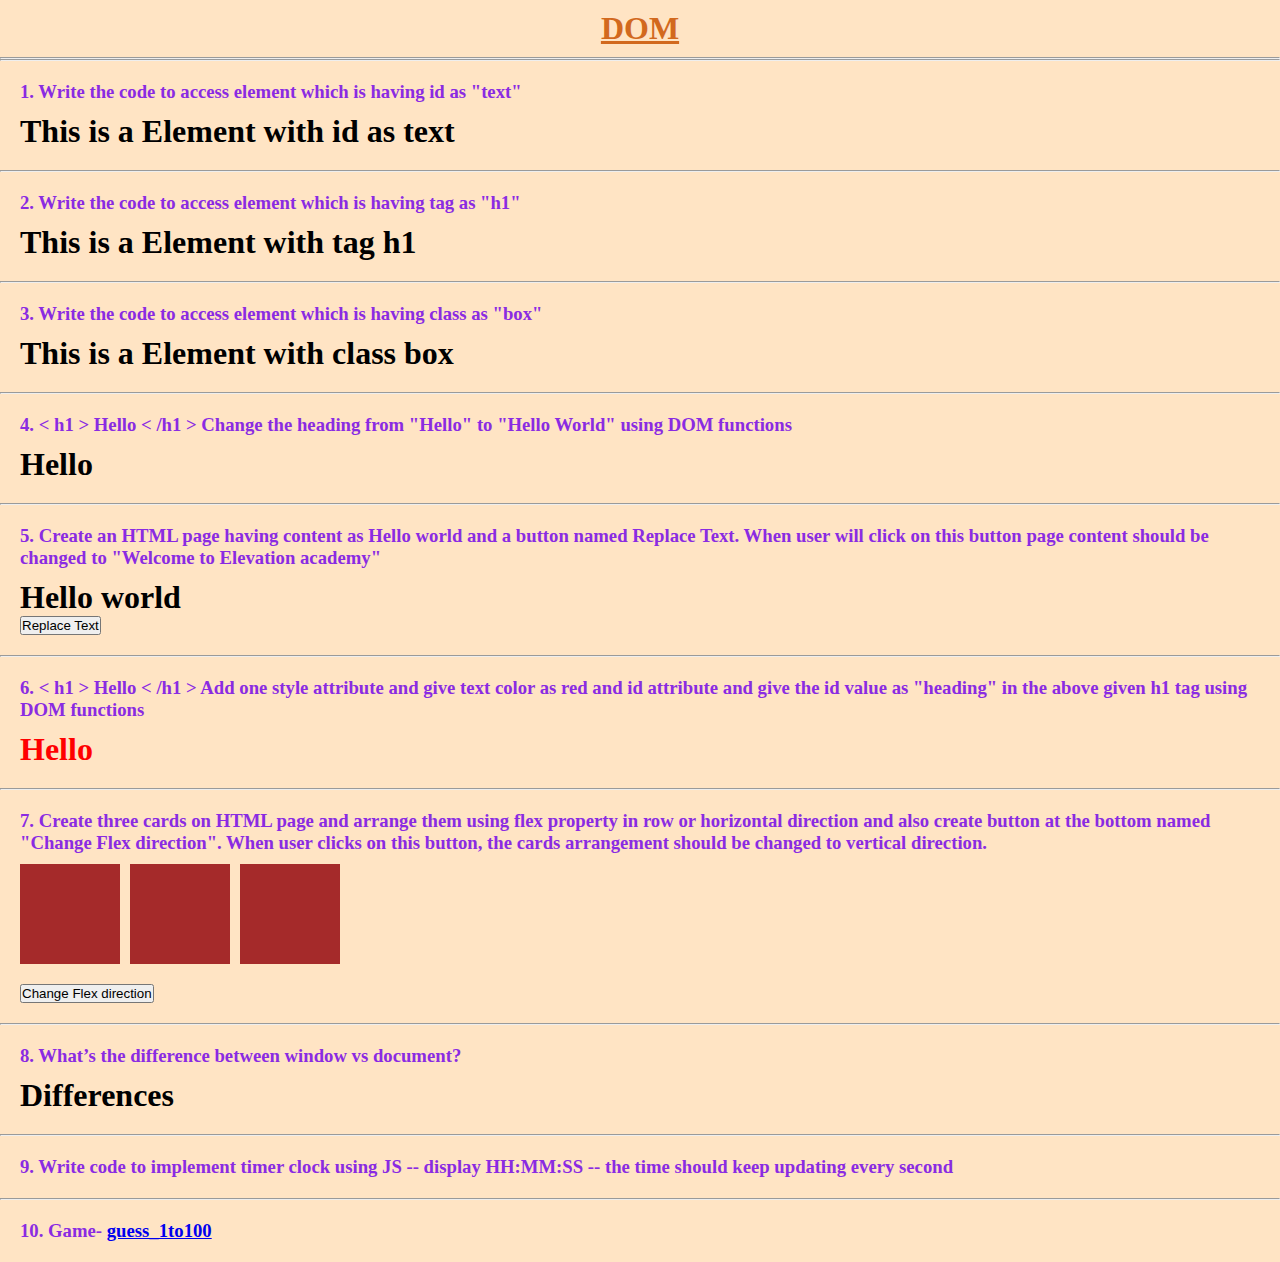
==== index.html @ a58eca59 "initial commit" ====
<!DOCTYPE html>
<html lang="en">
	<head>
		<meta charset="UTF-8" />
		<meta http-equiv="X-UA-Compatible" content="IE=edge" />
		<meta name="viewport" content="width=device-width, initial-scale=1.0" />
		<title>DOM-Assignment13</title>
		<link rel="stylesheet" href="./index.css" />
	</head>
	<body>
		<h1>DOM</h1>
		<hr />
		<hr />
		<div class="ques">
			<h3>1. Write the code to access element which is having id as "text"</h3>
			<h1 id="text">This is a Element with id as text</h1>
		</div>
		<hr />
		<div class="ques">
			<h3>2. Write the code to access element which is having tag as "h1"</h3>
			<h1>This is a Element with tag h1</h1>
		</div>
		<hr />
		<div class="ques">
			<h3>
				3. Write the code to access element which is having class as "box"
			</h3>
			<h1 class="box">This is a Element with class box</h1>
		</div>
		<hr />
		<div class="ques">
			<h3>
				4. < h1 > Hello < /h1 > Change the heading from "Hello" to "Hello World"
				using DOM functions
			</h3>
			<h1 id="changeHeading">Hello</h1>
		</div>
		<hr />
		<div class="ques">
			<h3>
				5. Create an HTML page having content as Hello world and a button named
				Replace Text. When user will click on this button page content should be
				changed to "Welcome to Elevation academy"
			</h3>
			<h1 id="replaceContent">Hello world</h1>
			<button onclick="replaceText()">Replace Text</button>
		</div>
		<hr />
		<div class="ques">
			<h3>
				6. < h1 > Hello < /h1 > Add one style attribute and give text color as
				red and id attribute and give the id value as "heading" in the above
				given h1 tag using DOM functions
			</h3>
			<h1>Hello</h1>
		</div>
		<hr />
		<div class="ques">
			<h3>
				7. Create three cards on HTML page and arrange them using flex property
				in row or horizontal direction and also create button at the bottom
				named "Change Flex direction". When user clicks on this button, the
				cards arrangement should be changed to vertical direction.
			</h3>
			<div class="flex">
				<div class="flex-box"></div>
				<div class="flex-box"></div>
				<div class="flex-box"></div>
			</div>
			<button>Change Flex direction</button>
		</div>
		<hr />
		<div class="ques">
			<h3>8. What’s the difference between window vs document?</h3>
			<h1>Differences</h1>
		</div>
		<hr />
		<div class="ques">
			<h3>
				9. Write code to implement timer clock using JS -- display HH:MM:SS --
				the time should keep updating every second
			</h3>
			<div class="timerClock"></div>
		</div>
		<hr />
		<div class="ques">
			<h3>10. Game- <a href="./guessgame.html">guess_1to100</a></h3>
		</div>

		<script src="./index.js"></script>
	</body>
</html>
---- index.css ----
* {
	margin: 0;
	padding: 0;
	box-sizing: border-box;
}
body {
	background-color: bisque;
}
body > h1 {
	text-align: center;
	margin: 10px;
	color: chocolate;
	text-decoration: underline;
}
.ques {
	margin: 20px;
}
.ques > h3 {
	color: blueviolet;
	margin-bottom: 10px;
}
.flex {
	display: flex;
	gap: 10px;
	height: 120px;
}
.flex-box {
	width: 100px;
	height: 100px;
	background-color: brown;
}
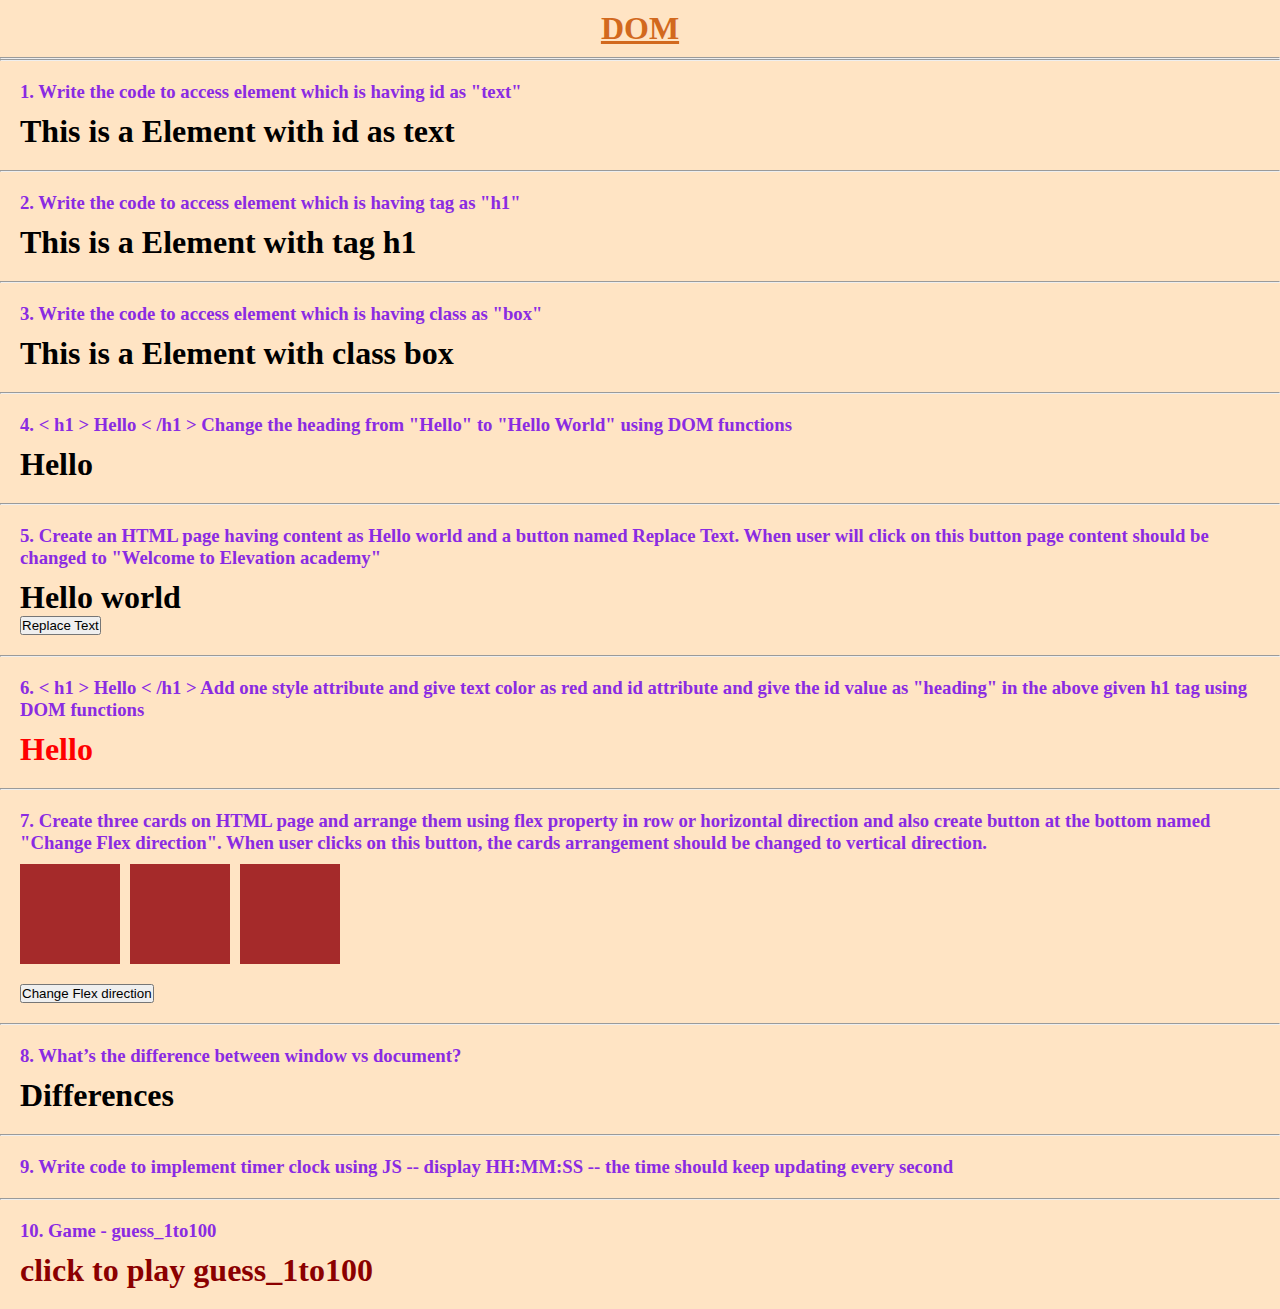
==== commit 57d115b5: "next commit" ====
--- a/index.html
+++ b/index.html
@@ -84,7 +84,8 @@
 		</div>
 		<hr />
 		<div class="ques">
-			<h3>10. Game- <a href="./guessgame.html">guess_1to100</a></h3>
+			<h3>10. Game - guess_1to100</h3>
+			<h1><a href="./guessgame.html">click to play guess_1to100</a></h1>
 		</div>
 
 		<script src="./index.js"></script>
--- a/index.css
+++ b/index.css
@@ -29,3 +29,13 @@
 	height: 100px;
 	background-color: brown;
 }
+a:link {
+	color: darkred;
+	text-decoration: none;
+}
+a:visited {
+	color: crimson;
+}
+a:active {
+	color: coral;
+}
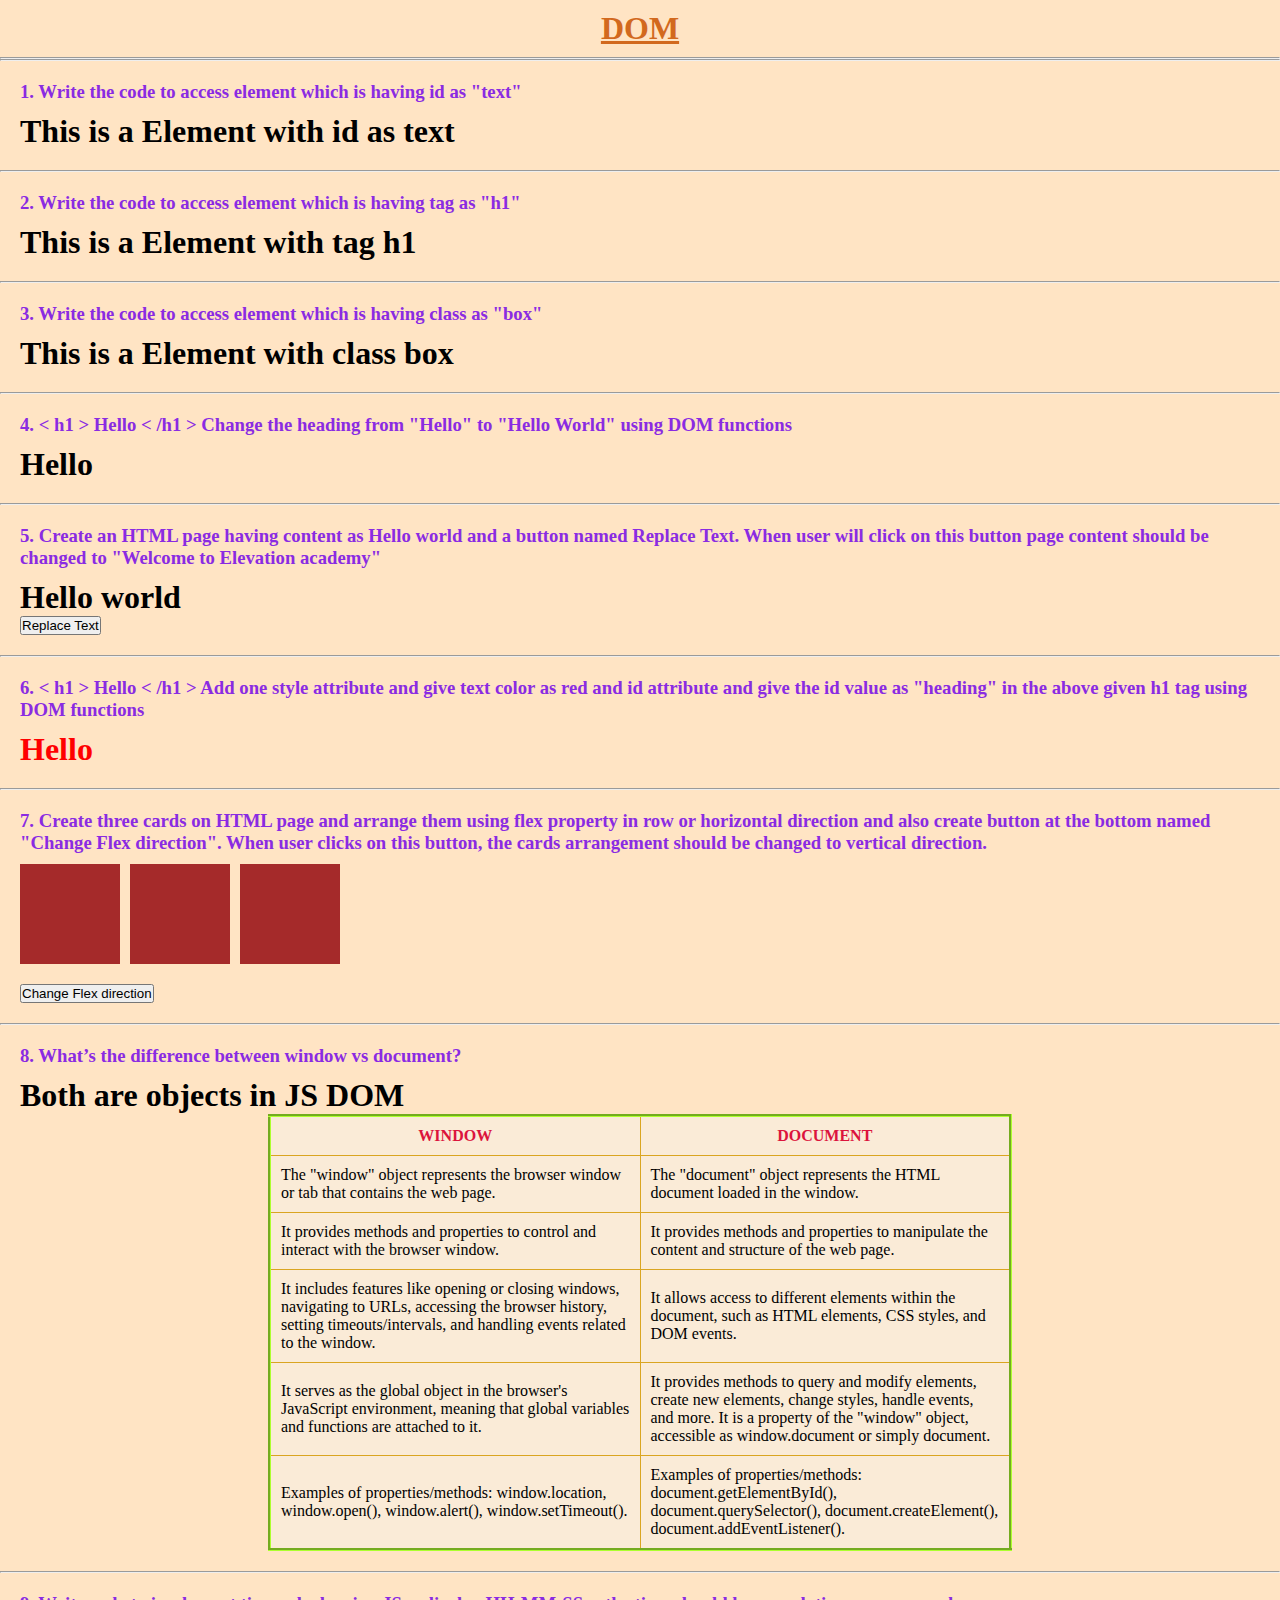
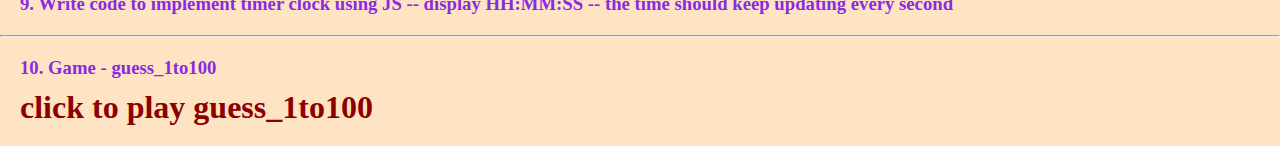
==== commit 6c6376c1: "adding styling" ====
--- a/index.html
+++ b/index.html
@@ -72,7 +72,68 @@
 		<hr />
 		<div class="ques">
 			<h3>8. What’s the difference between window vs document?</h3>
-			<h1>Differences</h1>
+			<h1>Both are objects in JS DOM</h1>
+			<table>
+				<tr>
+					<th>WINDOW</th>
+					<th>DOCUMENT</th>
+				</tr>
+				<tr>
+					<td>
+						The "window" object represents the browser window or tab that
+						contains the web page.
+					</td>
+					<td>
+						The "document" object represents the HTML document loaded in the
+						window.
+					</td>
+				</tr>
+				<tr>
+					<td>
+						It provides methods and properties to control and interact with the
+						browser window.
+					</td>
+					<td>
+						It provides methods and properties to manipulate the content and
+						structure of the web page.
+					</td>
+				</tr>
+				<tr>
+					<td>
+						It includes features like opening or closing windows, navigating to
+						URLs, accessing the browser history, setting timeouts/intervals, and
+						handling events related to the window.
+					</td>
+					<td>
+						It allows access to different elements within the document, such as
+						HTML elements, CSS styles, and DOM events.
+					</td>
+				</tr>
+				<tr>
+					<td>
+						It serves as the global object in the browser's JavaScript
+						environment, meaning that global variables and functions are
+						attached to it.
+					</td>
+					<td>
+						It provides methods to query and modify elements, create new
+						elements, change styles, handle events, and more. It is a property
+						of the "window" object, accessible as window.document or simply
+						document.
+					</td>
+				</tr>
+				<tr>
+					<td>
+						Examples of properties/methods: window.location, window.open(),
+						window.alert(), window.setTimeout().
+					</td>
+					<td>
+						Examples of properties/methods: document.getElementById(),
+						document.querySelector(), document.createElement(),
+						document.addEventListener().
+					</td>
+				</tr>
+			</table>
 		</div>
 		<hr />
 		<div class="ques">
--- a/index.css
+++ b/index.css
@@ -29,6 +29,19 @@
 	height: 100px;
 	background-color: brown;
 }
+table {
+	border: 3px groove greenyellow;
+	border-collapse: collapse;
+	width: 60%;
+	margin: auto;
+	background-color: antiquewhite;
+}
+td,
+th {
+	border: 1px solid goldenrod;
+	padding: 10px;
+	width: 50%;
+}
 a:link {
 	color: darkred;
 	text-decoration: none;
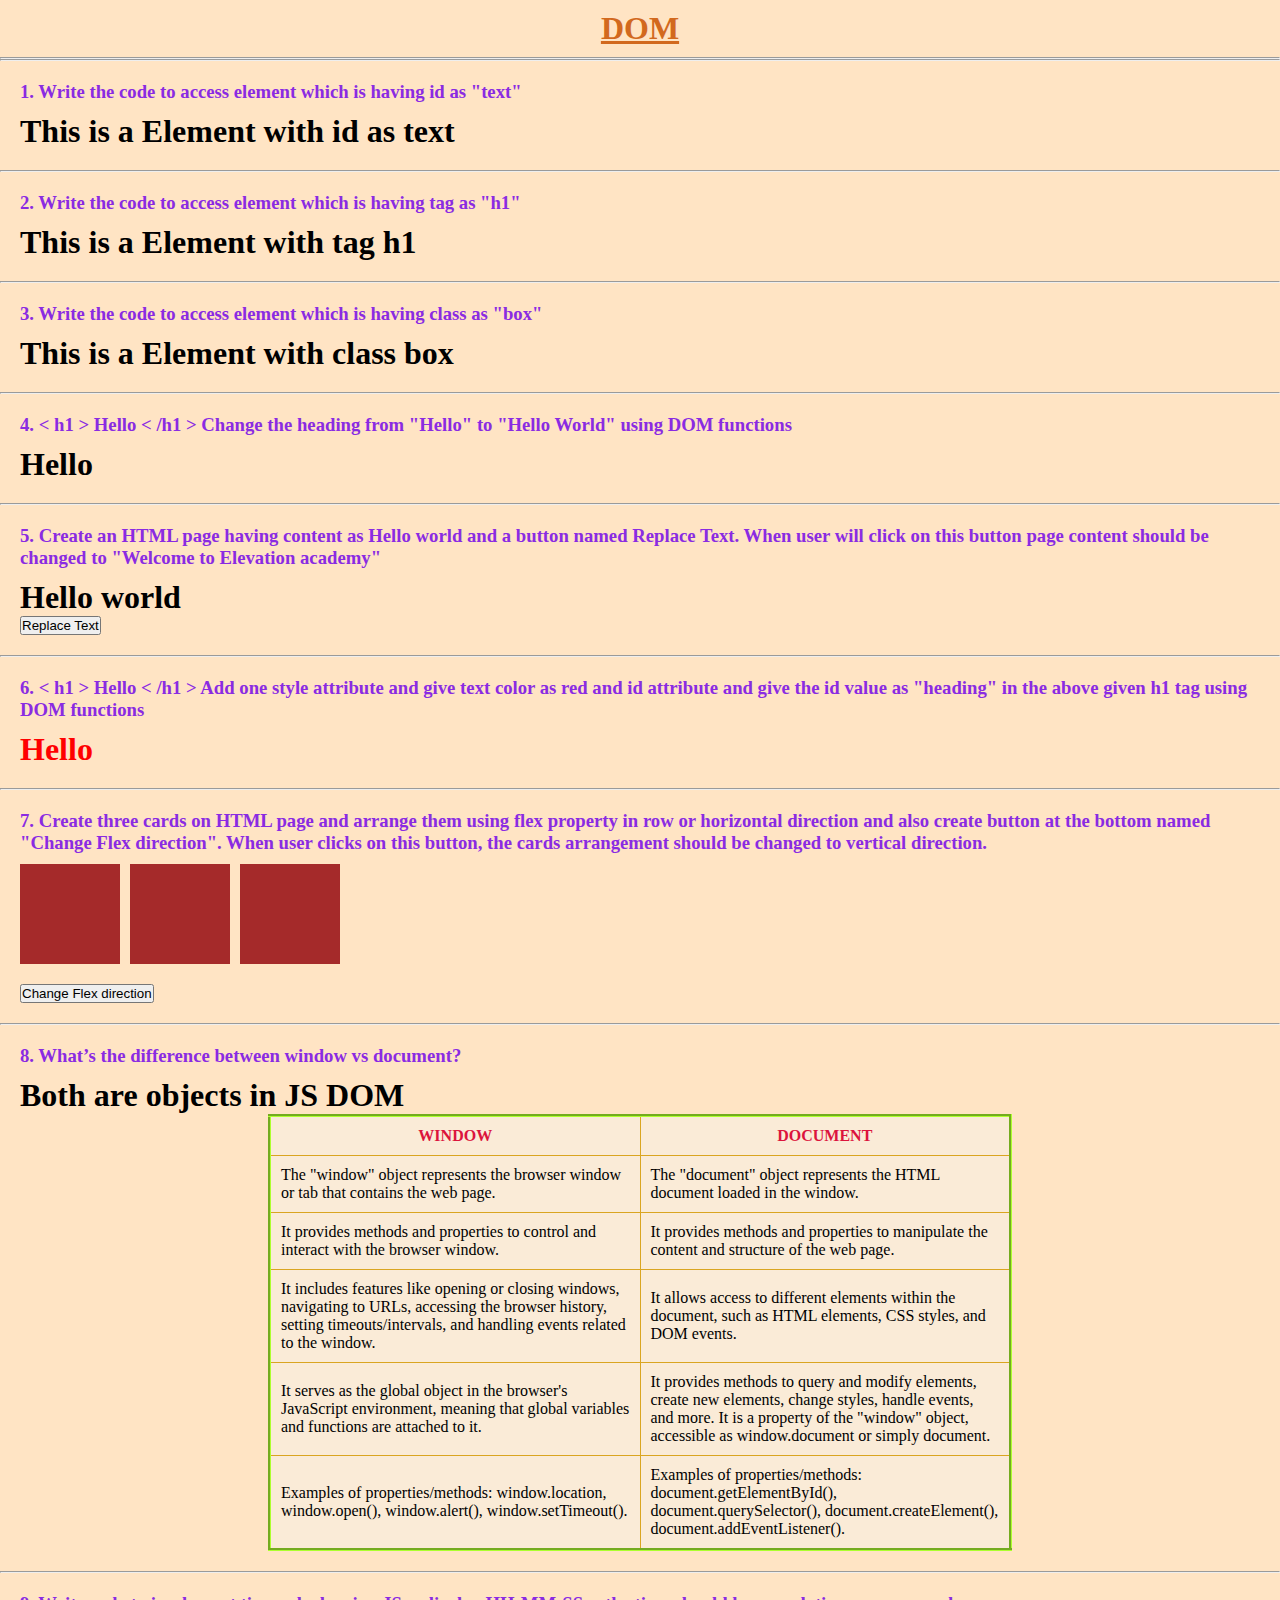
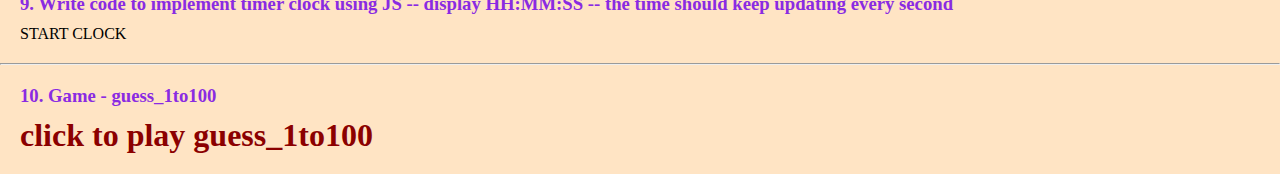
==== commit b57b26a2: "complete handson" ====
--- a/index.html
+++ b/index.html
@@ -141,7 +141,7 @@
 				9. Write code to implement timer clock using JS -- display HH:MM:SS --
 				the time should keep updating every second
 			</h3>
-			<div class="timerClock"></div>
+			<div class="timerClock">START CLOCK</div>
 		</div>
 		<hr />
 		<div class="ques">
--- a/index.css
+++ b/index.css
@@ -52,3 +52,76 @@
 a:active {
 	color: coral;
 }
+.row1 {
+	margin: 20px;
+}
+.boxleft {
+	float: left;
+	background-color: white;
+	color: black;
+	padding: 20px;
+}
+.boxright {
+	float: right;
+}
+.row2 {
+	clear: both;
+	text-align: center;
+	padding: 20px;
+}
+.row3 {
+	background-color: white;
+	height: 15px;
+	position: relative;
+	top: 50px;
+}
+.boxcenter {
+	background-color: azure;
+	color: black;
+	width: 150px;
+	height: 150px;
+	position: absolute;
+	left: 45%;
+	top: -60px;
+	border-radius: 2px;
+}
+.boxcenter > span {
+	position: absolute;
+	left: 40%;
+	top: 20%;
+	font-size: 500%;
+}
+.row4 {
+	margin: 150px;
+}
+.boxinput {
+	float: left;
+}
+#boxinput {
+	width: 200px;
+	height: 120px;
+	border: 5px solid white;
+	background-color: transparent;
+	color: white;
+	font-size: xx-large;
+	text-align: center;
+}
+.guessText {
+	float: right;
+	padding: 20px;
+	font-size: xx-large;
+}
+.row5 {
+	margin: 200px;
+}
+.boxcheck {
+	margin-top: 20px;
+	clear: both;
+	float: left;
+	background-color: white;
+	color: black;
+	padding: 20px;
+}
+.chancesText {
+	float: right;
+}
